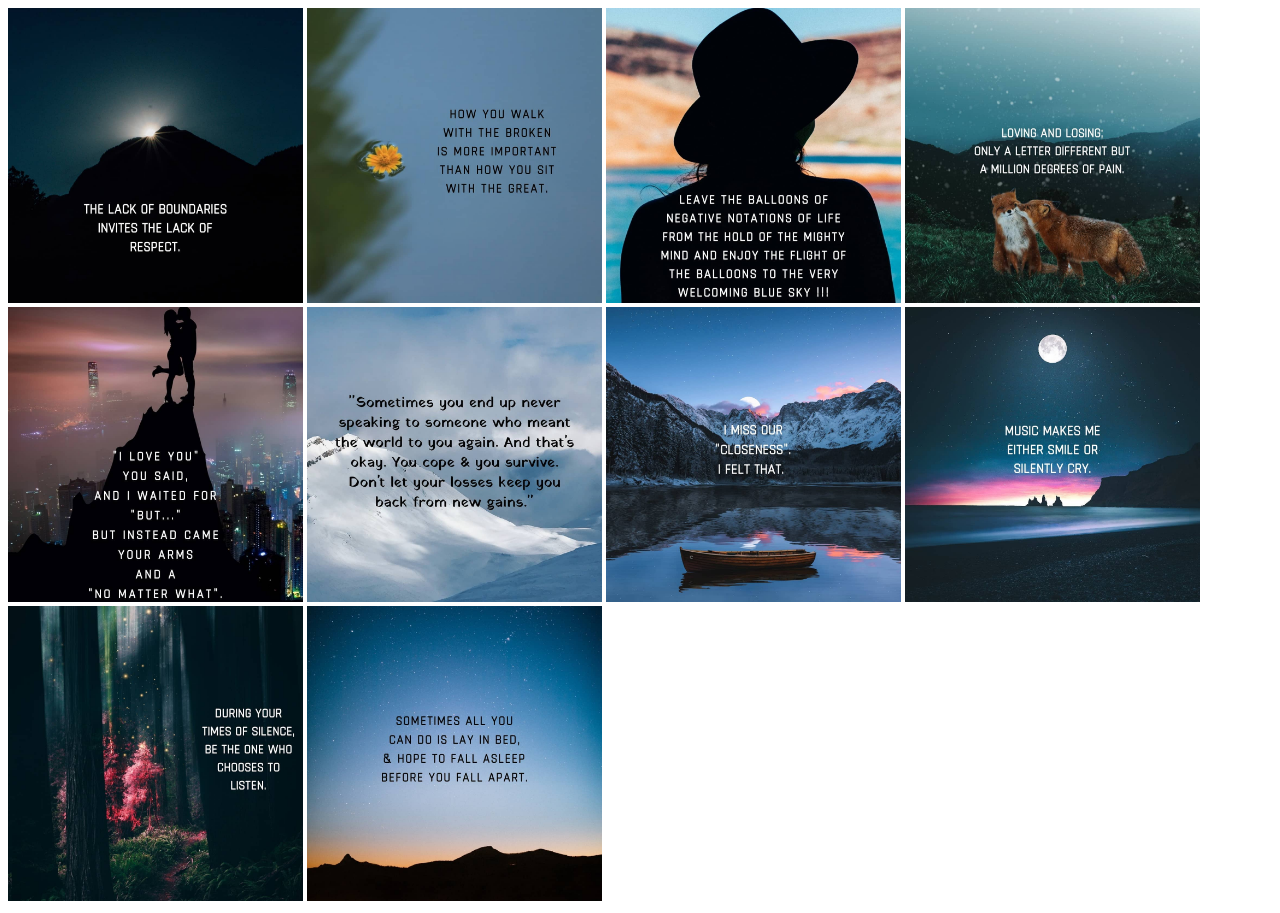
==== index.html @ 6d17ad15 "Update and rename inspiration.html to index.html" ====
<!DOCTYPE html>
<html>
<head>
	<title></title>
</head>
<body>
<img width="295px" src="inspirationa.jpg">
<img width="295px" src="inspirationb.jpg">
<img width="295px" src="inspirationc.jpg">
<img width="295px" src="inspirationd.jpg">
<img width="295px" src="inspiratione.jpg">
<img width="295px" src="inspirationf.jpg">
<img width="295px" src="inspirationg.jpg">
<img width="295px" src="inspirationh.jpg">
<img width="295px" src="inspirationi.jpg">
<img width="295px" src="inspirationj.jpg">
</body>
</html>
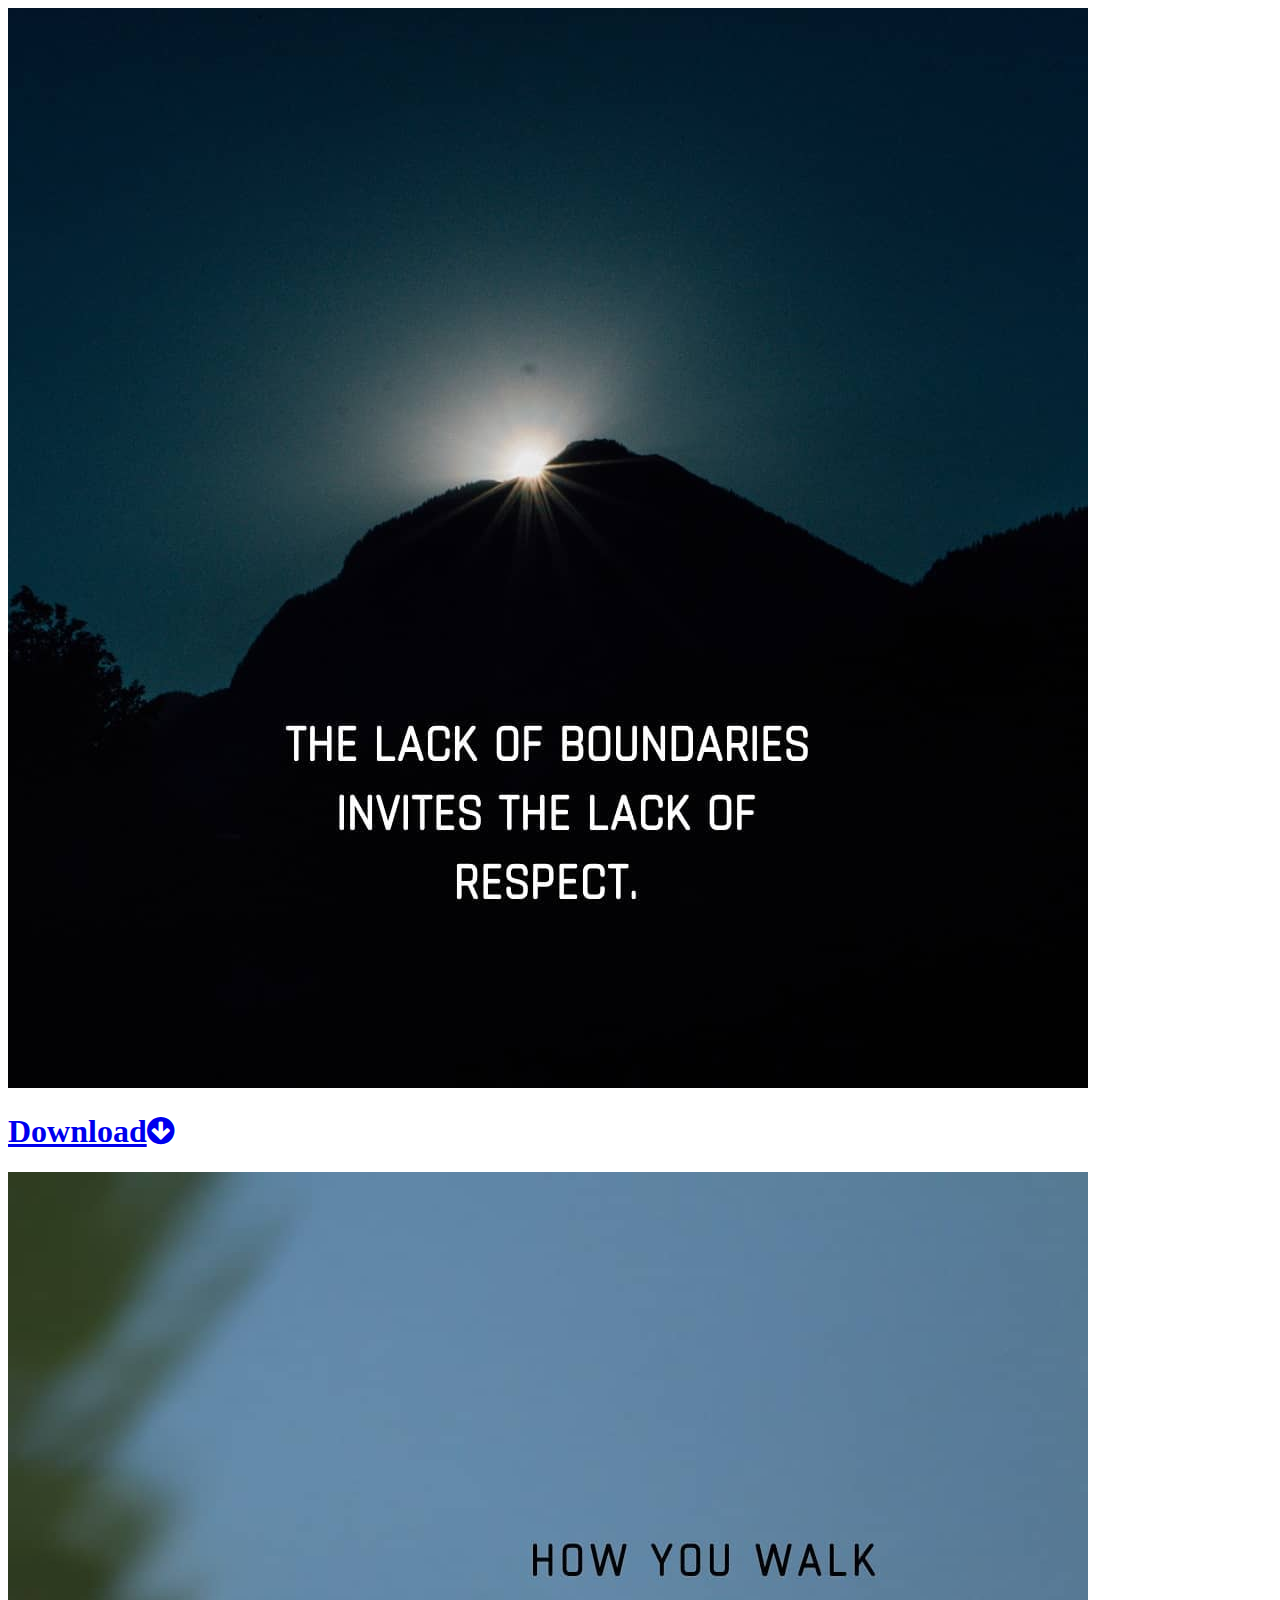
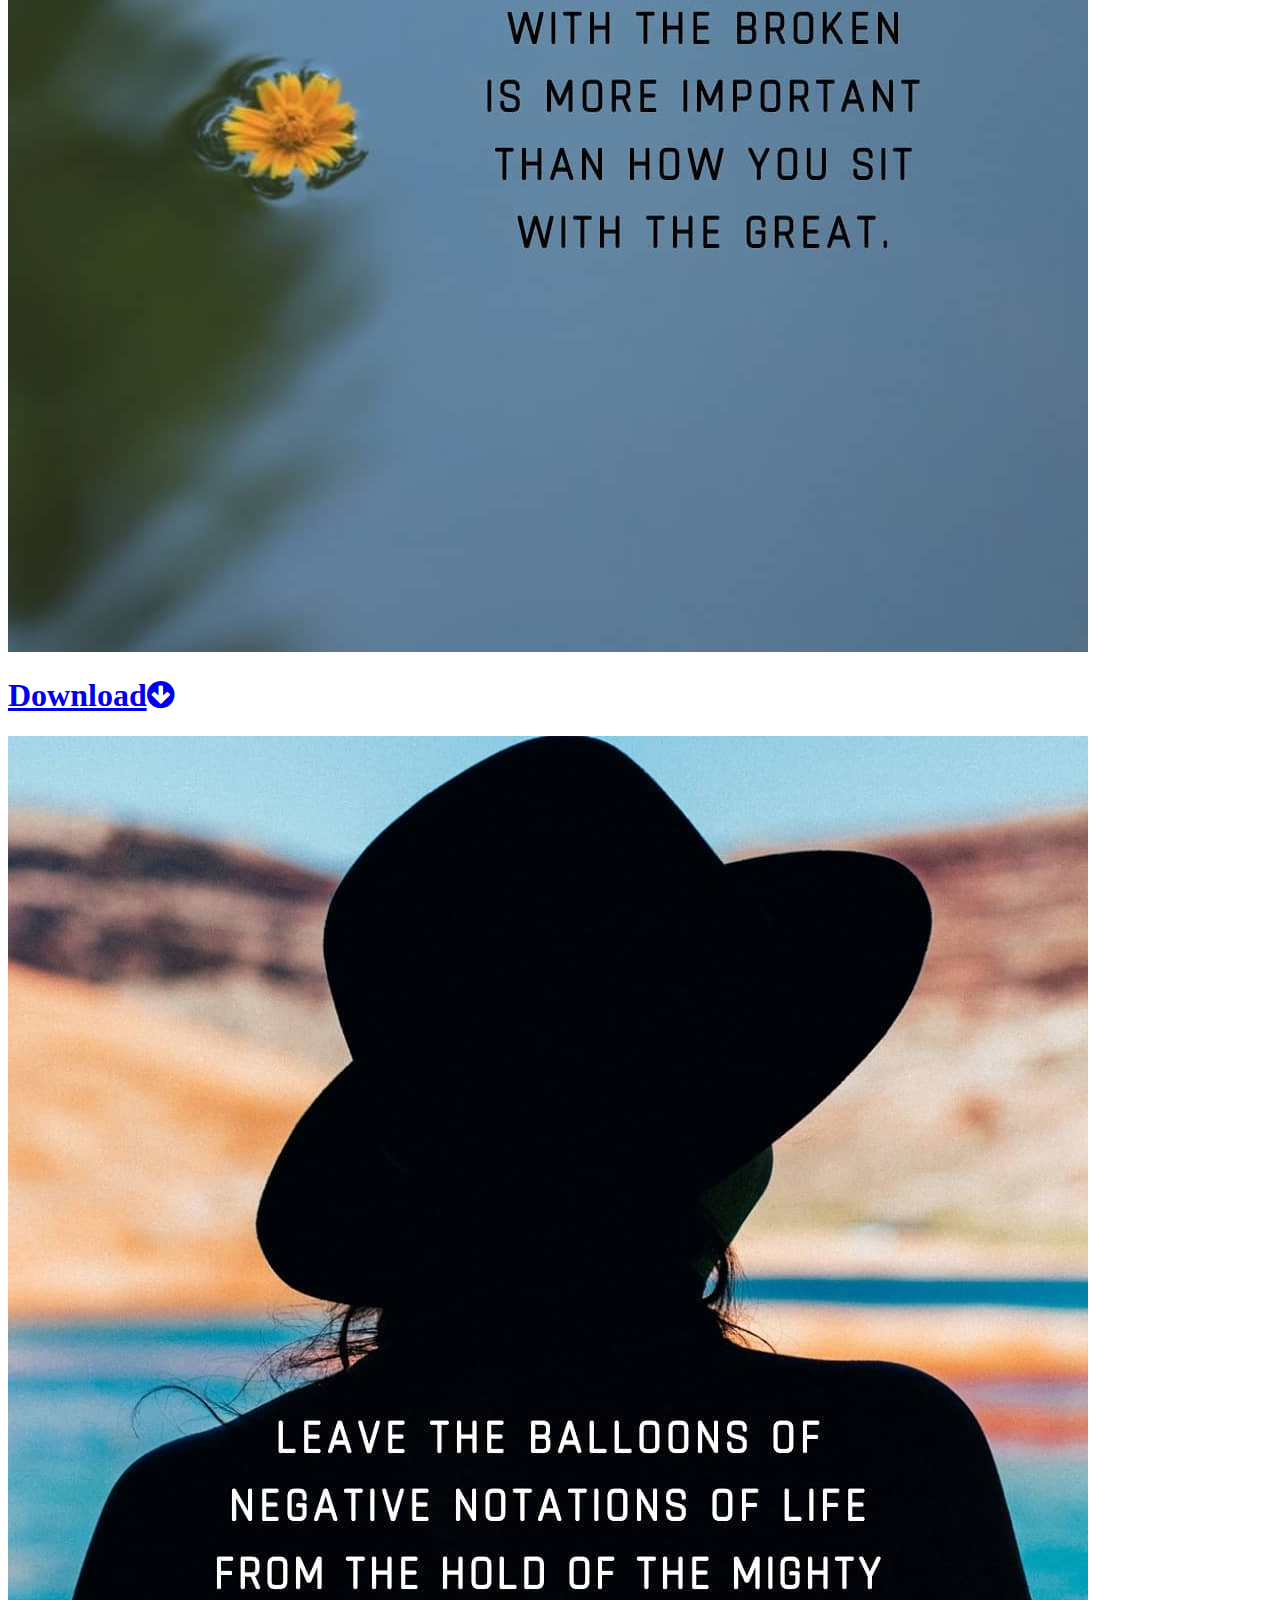
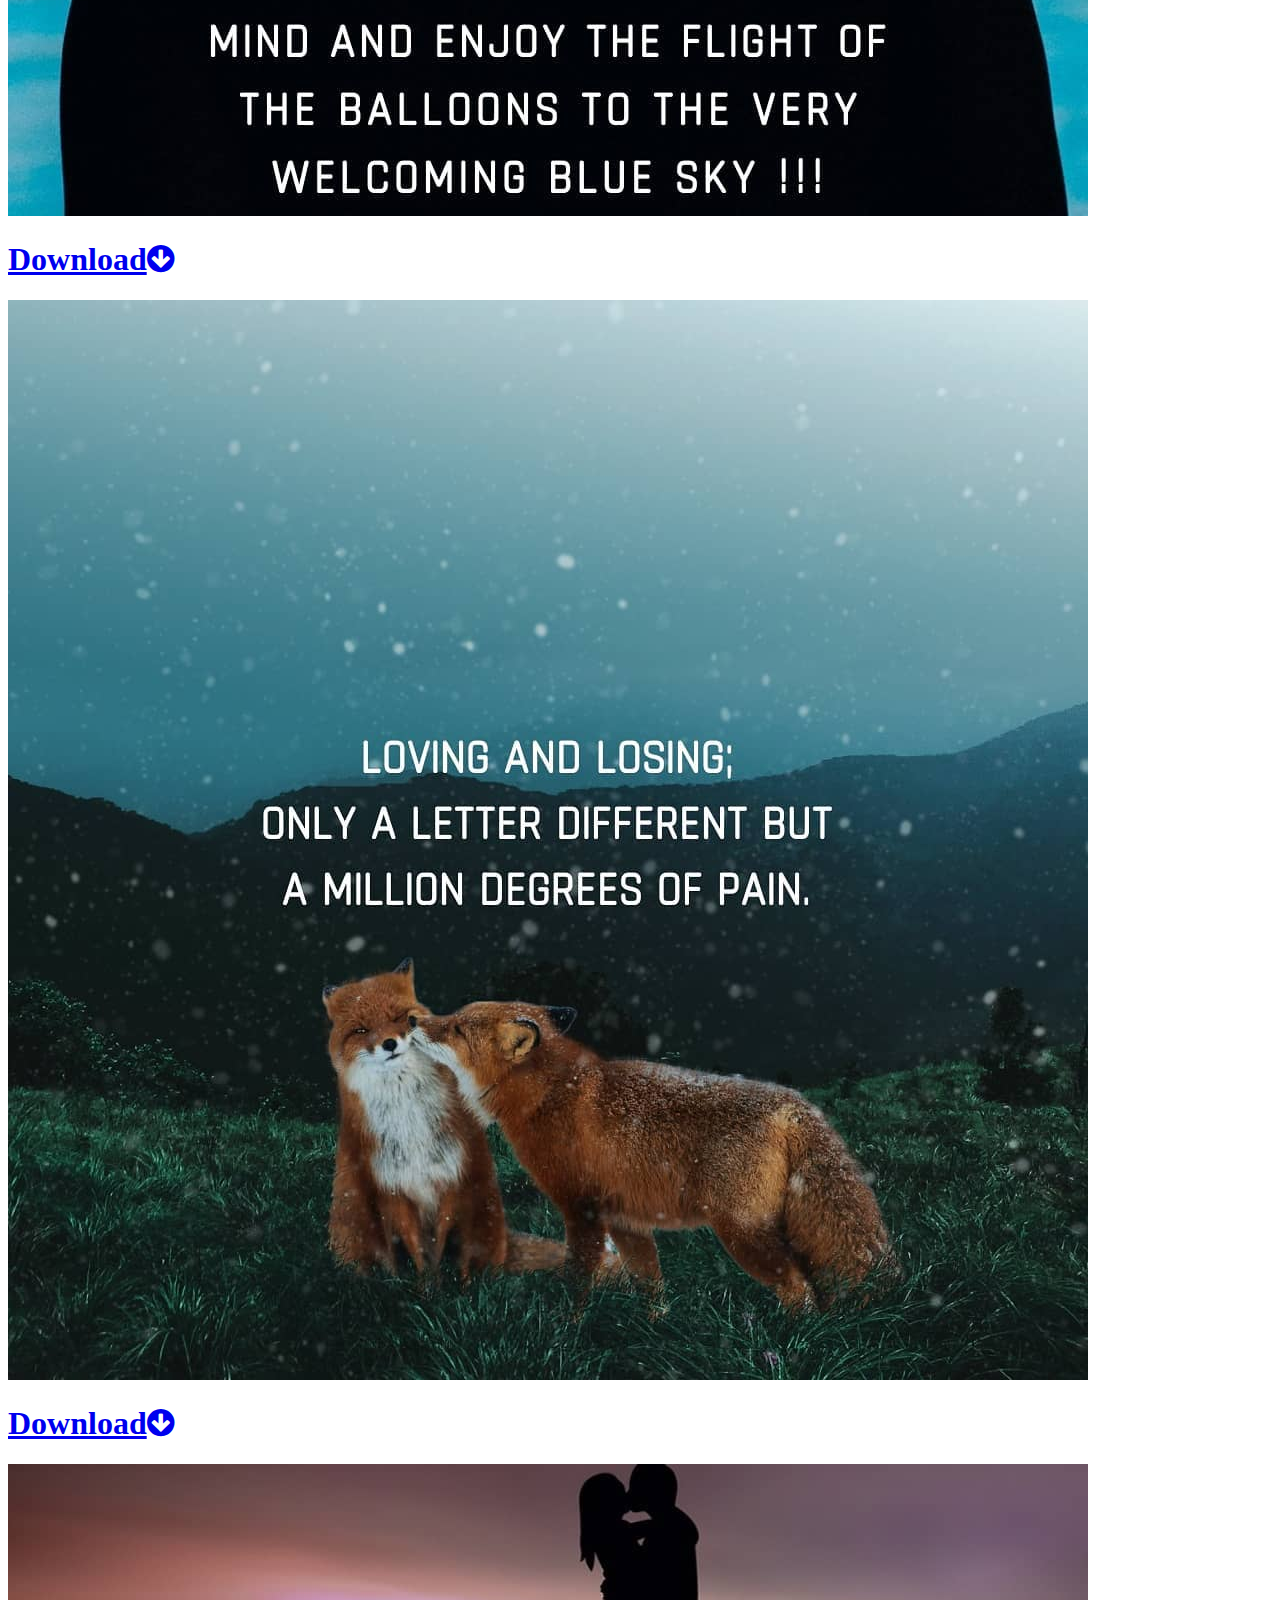
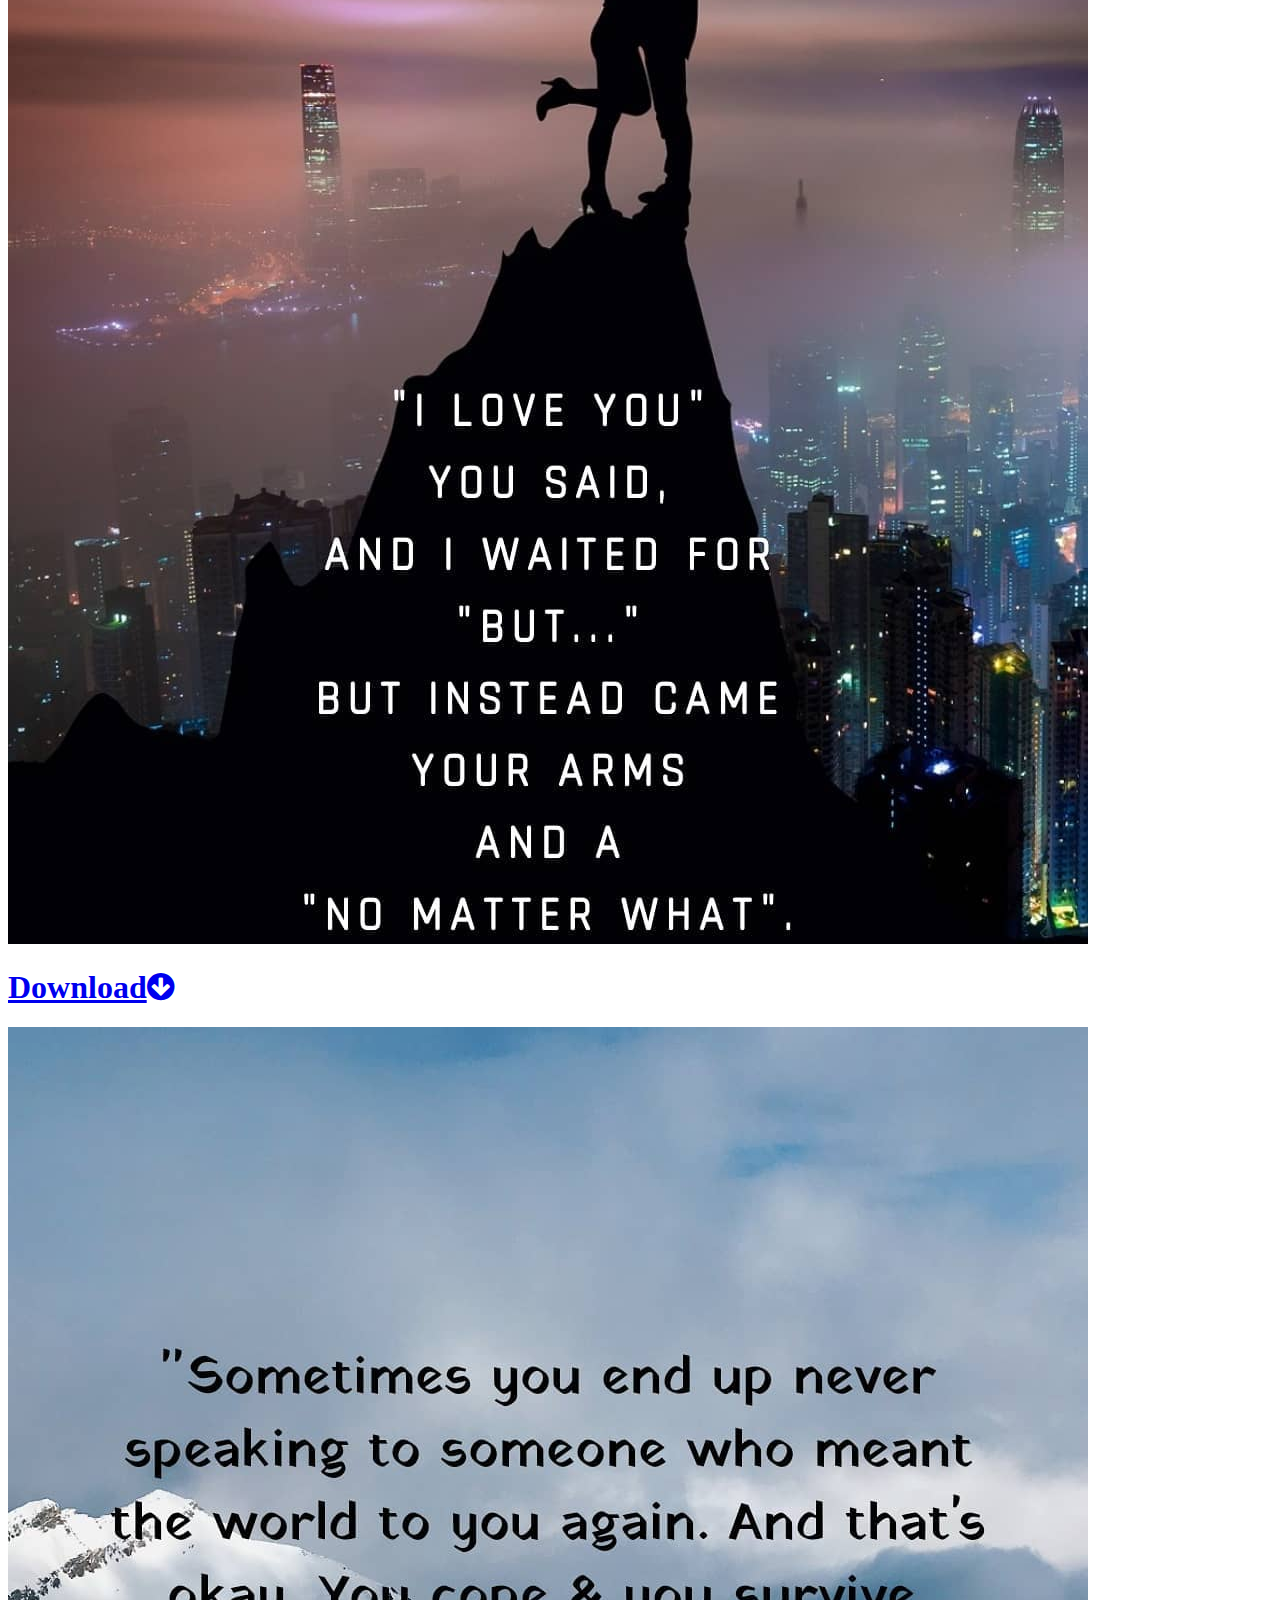
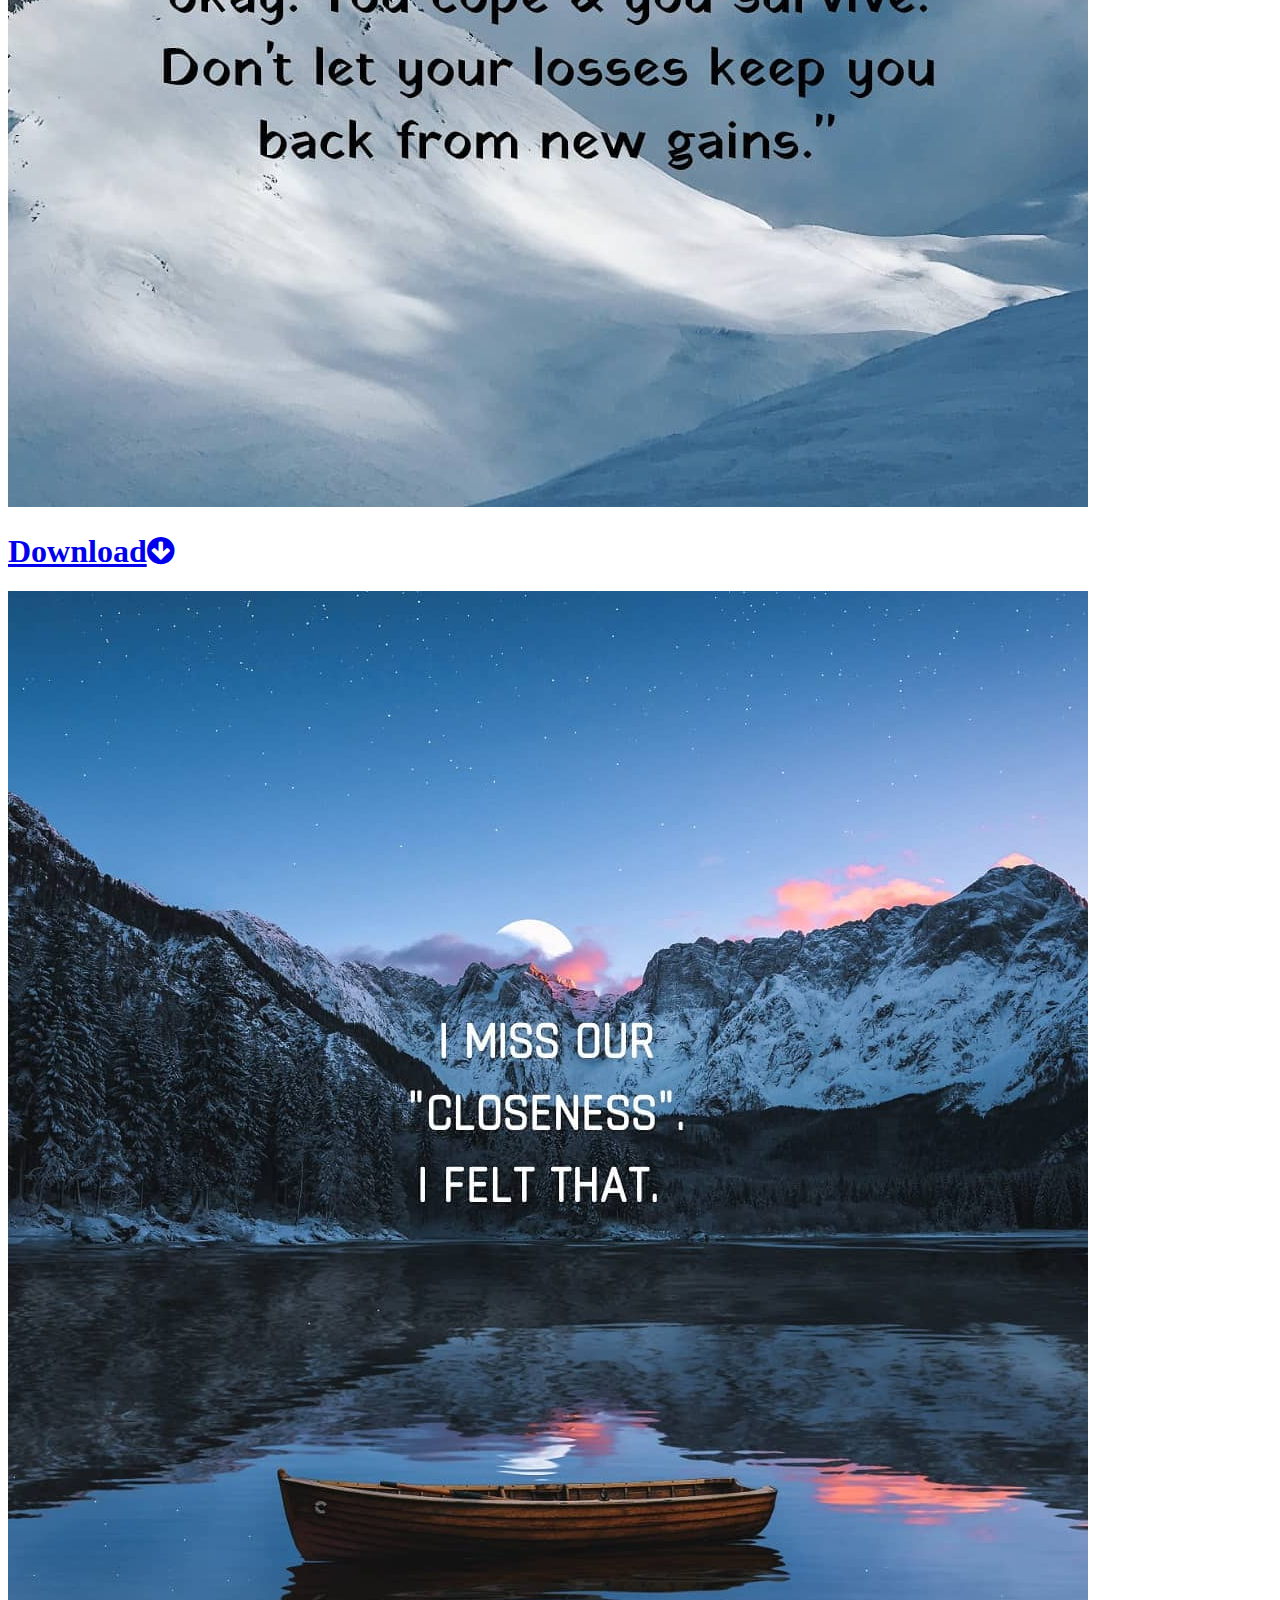
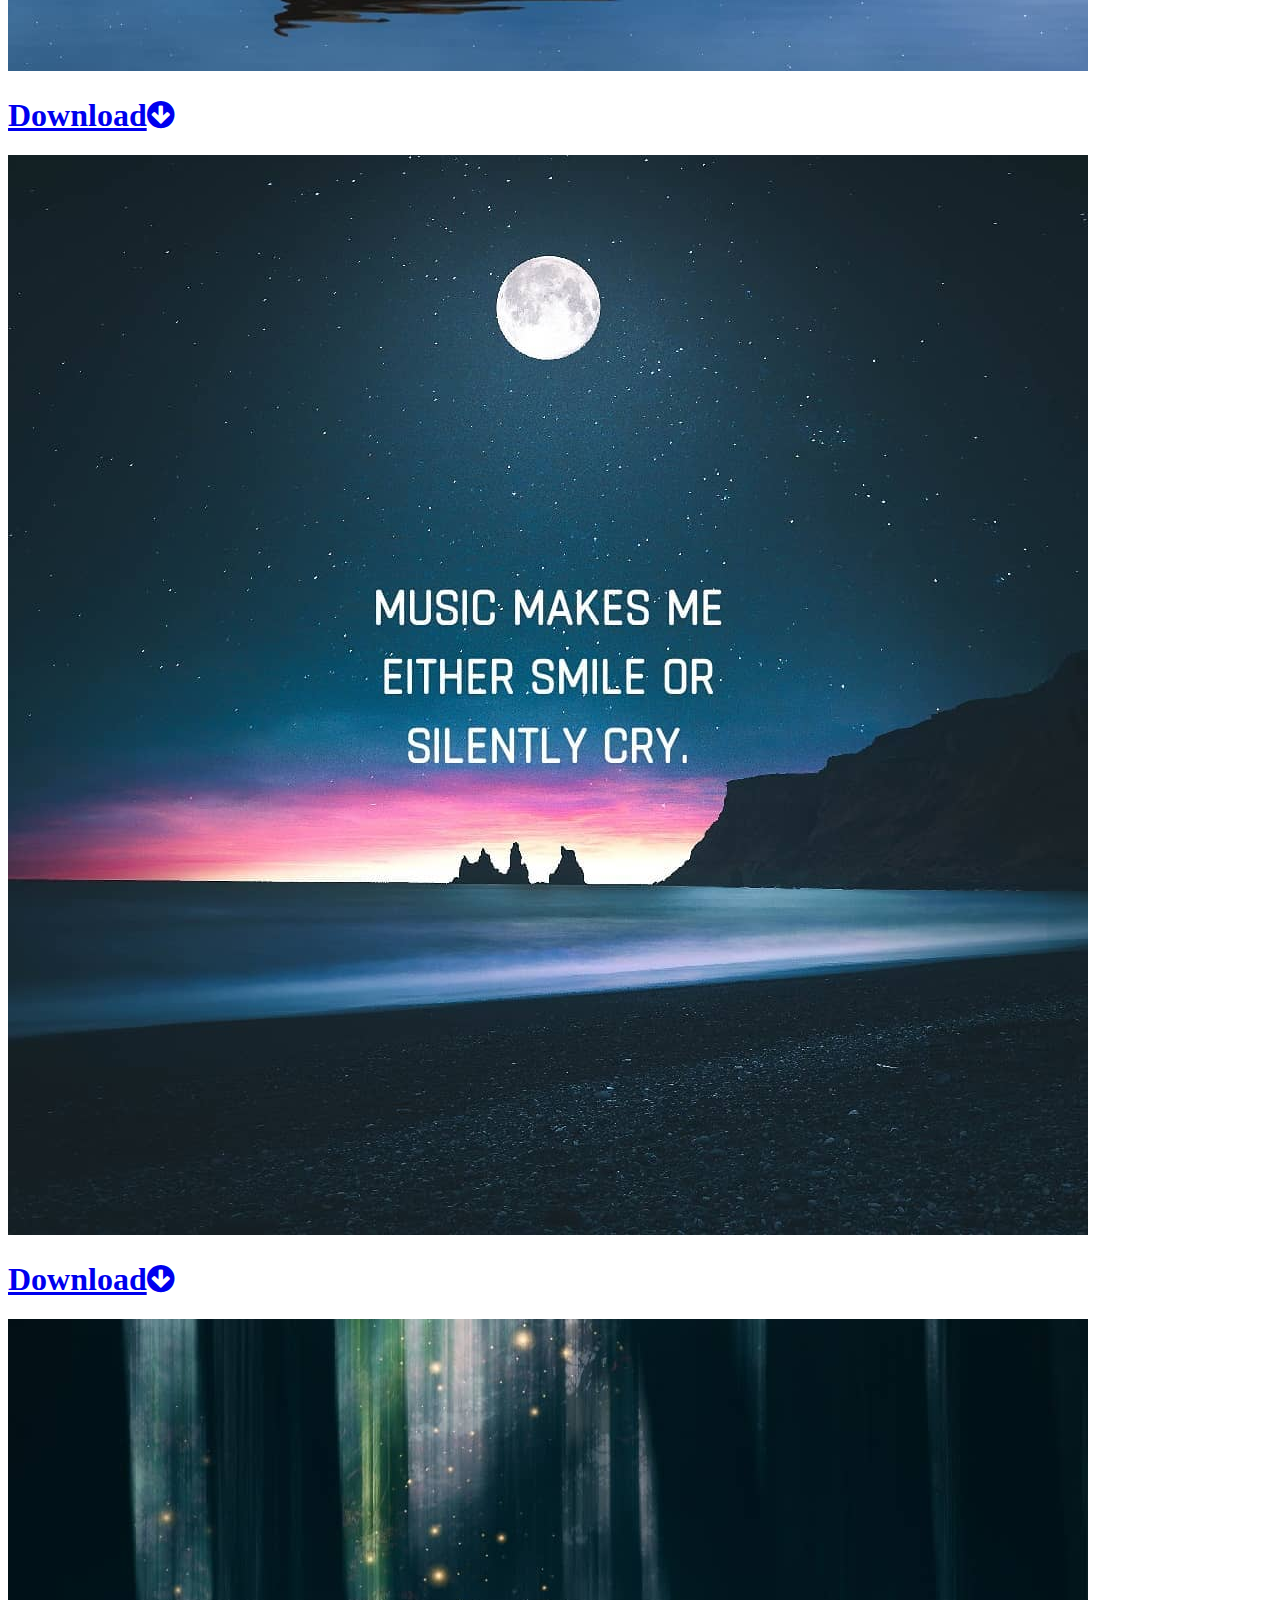
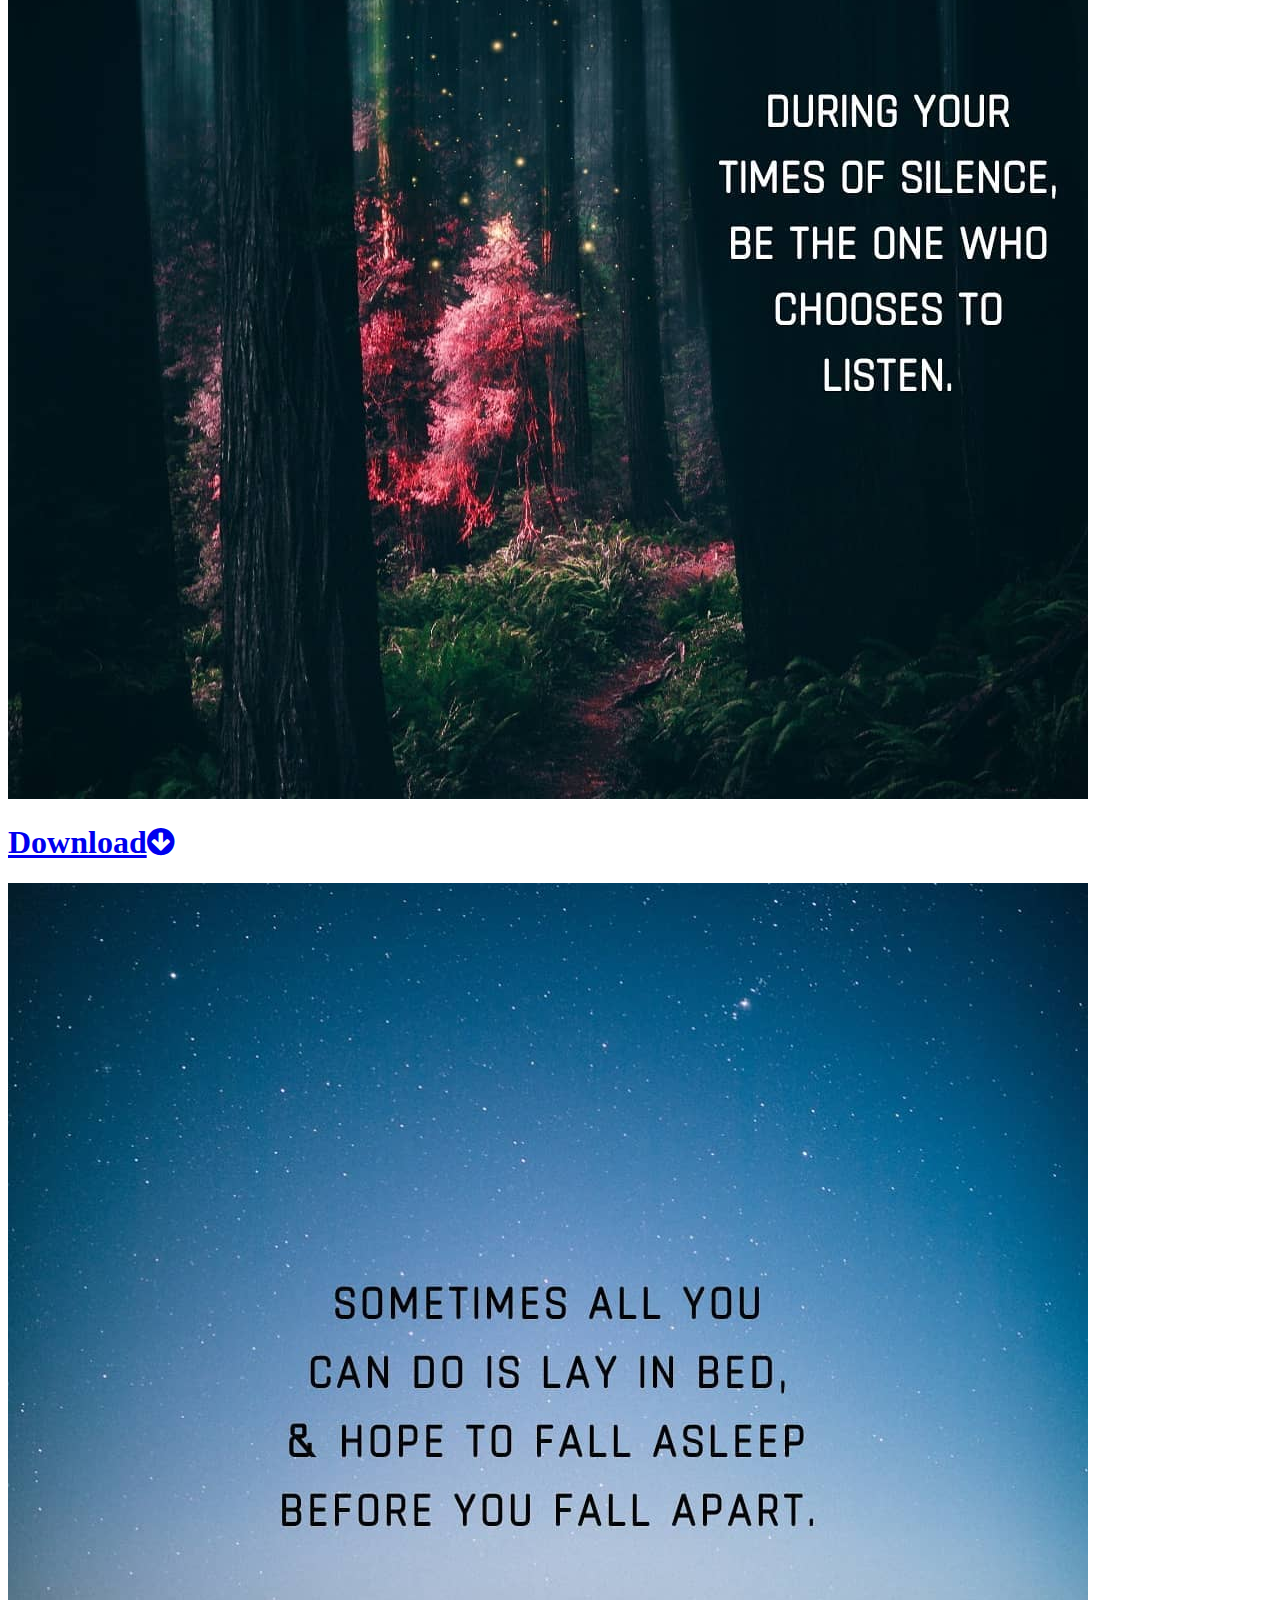
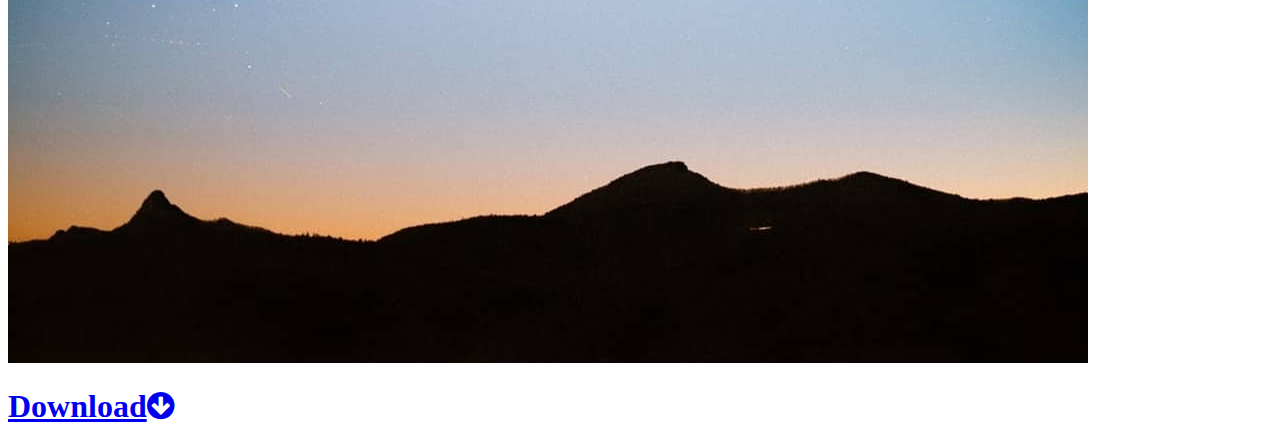
==== commit 16c4ba17: "Update index.html" ====
--- a/index.html
+++ b/index.html
@@ -1,18 +1,42 @@
 <!DOCTYPE html>
 <html>
 <head>
-	<title></title>
+	<title>INSPIRATION</title>
+	<link rel="stylesheet" type="text/css" href="inspiration.css">
+	<link rel="stylesheet" type="text/css" href="https://stackpath.bootstrapcdn.com/font-awesome/4.7.0/css/font-awesome.min.css">
 </head>
 <body>
-<img width="295px" src="inspirationa.jpg">
-<img width="295px" src="inspirationb.jpg">
-<img width="295px" src="inspirationc.jpg">
-<img width="295px" src="inspirationd.jpg">
-<img width="295px" src="inspiratione.jpg">
-<img width="295px" src="inspirationf.jpg">
-<img width="295px" src="inspirationg.jpg">
-<img width="295px" src="inspirationh.jpg">
-<img width="295px" src="inspirationi.jpg">
-<img width="295px" src="inspirationj.jpg">
+<div class="inspiration">
+	<a href="inspirationa.jpg" download="Inspiration">
+<img src="inspirationa.jpg">
+	<h1>Download<i class="fa fa-arrow-circle-down" aria-hidden="true"></i></h1></a>
+<a href="inspirationb.jpg" download="Inspiration">
+<img src="inspirationb.jpg">
+	<h1>Download<i class="fa fa-arrow-circle-down" aria-hidden="true"></i></h1></a>
+	<a href="inspirationc.jpg" download="Inspiration">
+<img src="inspirationc.jpg">
+	<h1>Download<i class="fa fa-arrow-circle-down" aria-hidden="true"></i></h1></a>
+	<a href="inspirationd.jpg" download="Inspiration">
+<img src="inspirationd.jpg">
+	<h1>Download<i class="fa fa-arrow-circle-down" aria-hidden="true"></i></h1></a>
+	<a href="inspiratione.jpg" download="Inspiration">
+<img src="inspiratione.jpg">
+	<h1>Download<i class="fa fa-arrow-circle-down" aria-hidden="true"></i></h1></a>
+	<a href="inspirationf.jpg" download="Inspiration">
+<img src="inspirationf.jpg">
+	<h1>Download<i class="fa fa-arrow-circle-down" aria-hidden="true"></i></h1></a>
+	<a href="inspirationg.jpg" download="Inspiration">
+<img src="inspirationg.jpg">
+	<h1>Download<i class="fa fa-arrow-circle-down" aria-hidden="true"></i></h1></a>
+	<a href="inspirationh.jpg" download="Inspiration">
+<img src="inspirationh.jpg">
+	<h1>Download<i class="fa fa-arrow-circle-down" aria-hidden="true"></i></h1></a>
+	<a href="inspirationi.jpg" download="Inspiration">
+<img src="inspirationi.jpg">
+	<h1>Download<i class="fa fa-arrow-circle-down" aria-hidden="true"></i></h1></a>
+	<a href="inspirationj.jpg" download="Inspiration">
+<img src="inspirationj.jpg">
+	<h1>Download<i class="fa fa-arrow-circle-down" aria-hidden="true"></i></h1></a>
+</div>
 </body>
 </html>
